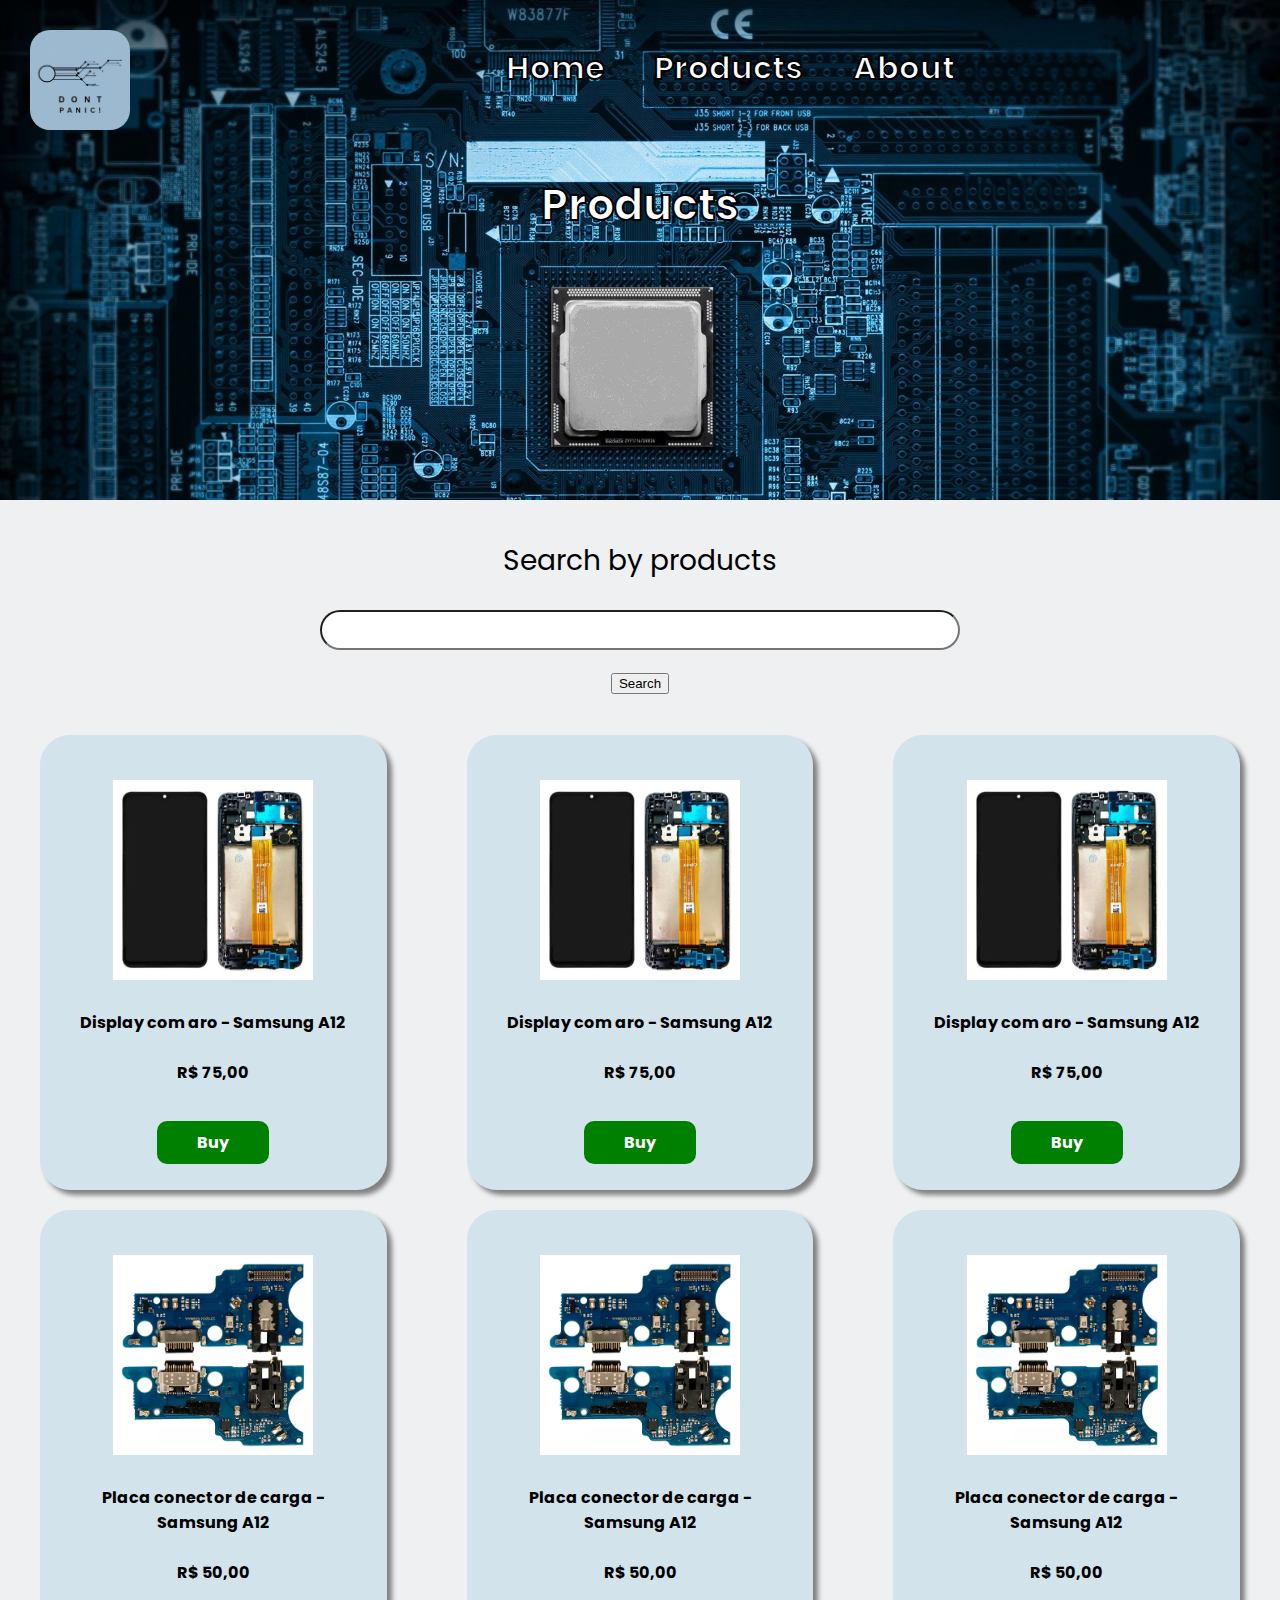
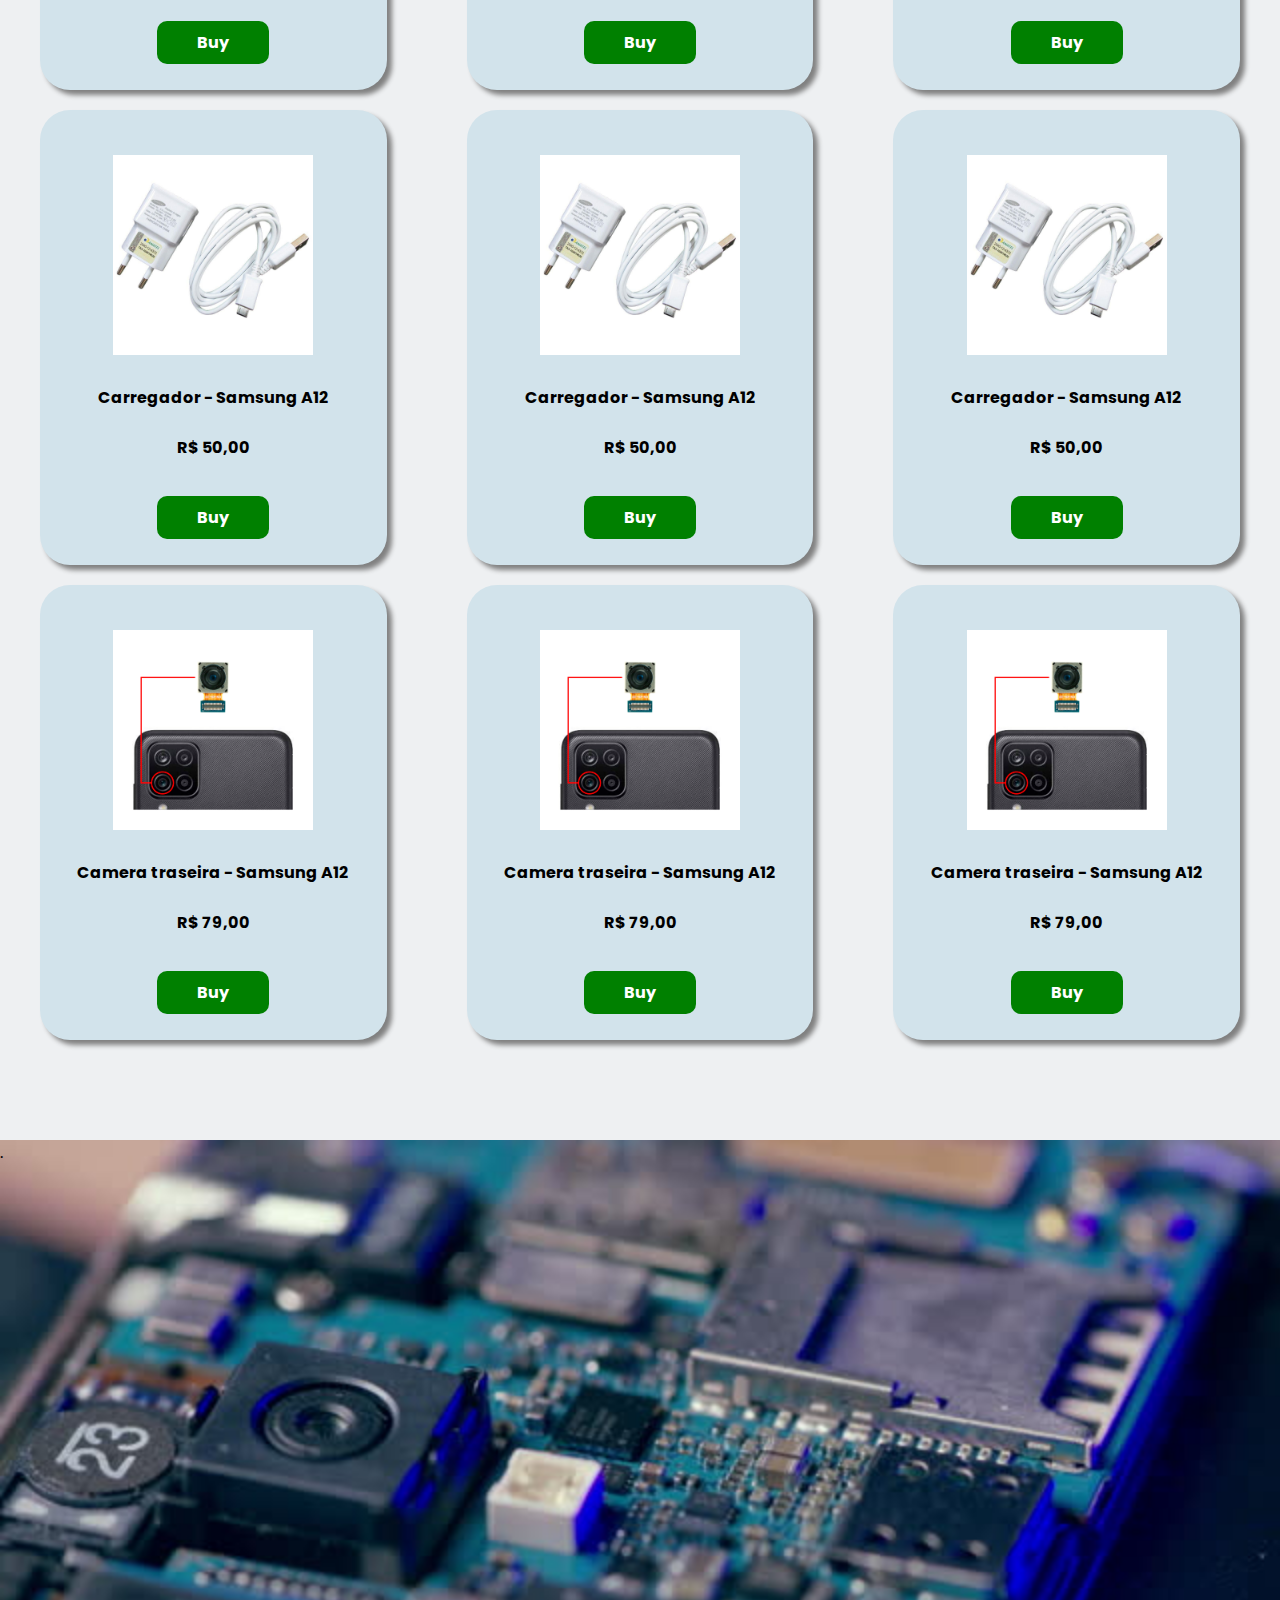
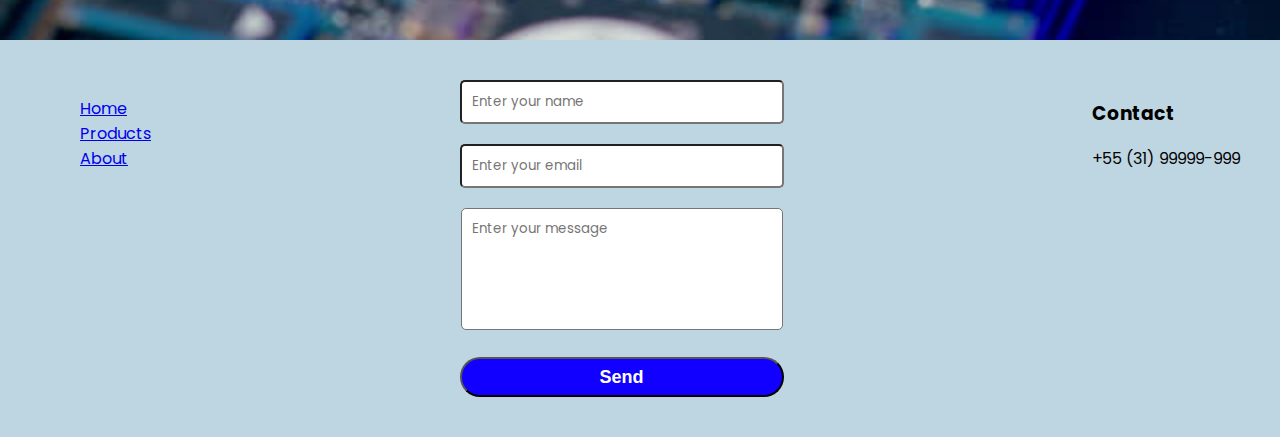
==== products.html @ 42948a16 "v5" ====
<!DOCTYPE html>
<html lang="en">
<head>
    <meta charset="UTF-8">
    <meta name="viewport" content="width=device-width, initial-scale=1.0">
    <link rel="stylesheet" href="style.css">
    <link rel="stylesheet" href="https://fonts.googleapis.com/css2?family=Poppins:wght@300;400;500;600;700&display=swap">
    <script src="script.js"></script>
    <title>Dont Panic!</title>
</head>
<body>
    
    <div class="main-content">
        <div class="header">
            <div class="menu">
                <div class="logo"><img src="img/logo.JPG" alt=""></div>
                <div class="menu-items">
                    <a href="index.html">Home</a>
                    <a href="products.html">Products</a>
                    <a href="about.html">About</a>
                </div>
             
            </div>
            
            <div class="title-header"><h2>Products</h2></div>
            

        </div>

    
        <div class="searchBar">
            <p>Search by products</p>
            <div class="searc">
                <input type="search" name="" id=""> <div><button>Search</button></div>
            </div>           
        </div>

        <div class="content">

            

            <div class="content-cards" >

            <div class="card">
                <div class="card-img"><img src="img/img1.webp" alt=""></div>
                <div class="card-info">
                <p>Display com aro - Samsung A12</p> <br>
                <p>R$ 75,00</p>
                <br>
                </div>
                <div class="card-buy"><a href="">Buy</a></div>
            </div>

            <div class="card">
                <div class="card-img"><img src="img/img2.webp" alt=""></div>
                <div class="card-info">
                    <p>Placa conector de carga - Samsung A12</p> <br>
                    <p>R$ 50,00</p>
                    <br>
                    </div>
                <div class="card-buy"><a href="">Buy</a></div>
            </div>

            <div class="card">
                <div class="card-img"><img src="img/img3.jpg" alt=""></div>
                <div class="card-info">
                    <p>Carregador - Samsung A12</p> <br>
                    <p>R$ 50,00</p>
                    <br>
                    </div>
                <div class="card-buy"><a href="">Buy</a></div>
            </div>

            <div class="card">
                <div class="card-img"><img src="img/img4.jpg" alt=""></div>
                <div class="card-info">
                    <p>Camera traseira - Samsung A12</p> <br>
                    <p>R$ 79,00</p>
                    <br>
                    </div>
                <div class="card-buy"><a href="">Buy</a></div>
            </div>

        </div>

        <div class="content-cards" >

            <div class="card">
                <div class="card-img"><img src="img/img1.webp" alt=""></div>
                <div class="card-info">
                <p>Display com aro - Samsung A12</p> <br>
                <p>R$ 75,00</p>
                <br>
                </div>
                <div class="card-buy"><a href="">Buy</a></div>
            </div>

            <div class="card">
                <div class="card-img"><img src="img/img2.webp" alt=""></div>
                <div class="card-info">
                    <p>Placa conector de carga - Samsung A12</p> <br>
                    <p>R$ 50,00</p>
                    <br>
                    </div>
                <div class="card-buy"><a href="">Buy</a></div>
            </div>

            <div class="card">
                <div class="card-img"><img src="img/img3.jpg" alt=""></div>
                <div class="card-info">
                    <p>Carregador - Samsung A12</p> <br>
                    <p>R$ 50,00</p>
                    <br>
                    </div>
                <div class="card-buy"><a href="">Buy</a></div>
            </div>

            <div class="card">
                <div class="card-img"><img src="img/img4.jpg" alt=""></div>
                <div class="card-info">
                    <p>Camera traseira - Samsung A12</p> <br>
                    <p>R$ 79,00</p>
                    <br>
                    </div>
                <div class="card-buy"><a href="">Buy</a></div>
            </div>

        </div>


        <div class="content-cards" >

            <div class="card">
                <div class="card-img"><img src="img/img1.webp" alt=""></div>
                <div class="card-info">
                <p>Display com aro - Samsung A12</p> <br>
                <p>R$ 75,00</p>
                <br>
                </div>
                <div class="card-buy"><a href="">Buy</a></div>
            </div>

            <div class="card">
                <div class="card-img"><img src="img/img2.webp" alt=""></div>
                <div class="card-info">
                    <p>Placa conector de carga - Samsung A12</p> <br>
                    <p>R$ 50,00</p>
                    <br>
                    </div>
                <div class="card-buy"><a href="">Buy</a></div>
            </div>

            <div class="card">
                <div class="card-img"><img src="img/img3.jpg" alt=""></div>
                <div class="card-info">
                    <p>Carregador - Samsung A12</p> <br>
                    <p>R$ 50,00</p>
                    <br>
                    </div>
                <div class="card-buy"><a href="">Buy</a></div>
            </div>

            <div class="card">
                <div class="card-img"><img src="img/img4.jpg" alt=""></div>
                <div class="card-info">
                    <p>Camera traseira - Samsung A12</p> <br>
                    <p>R$ 79,00</p>
                    <br>
                    </div>
                <div class="card-buy"><a href="">Buy</a></div>
            </div>

        </div>

        </div>

        <div class="content-mid"> 
            .
        </div>

        <div class="footer">
            <div class="footer-menu">
                <ul>
                    <li><a href="index.html">Home</a></li>
                    <li><a href="products.html">Products</a></li>
                    <li><a href="about.html">About</a></li>
                </ul>
            </div>

            <div class="footer-msg">
                <form action="">
                    <input type="text" placeholder="Enter your name"> <br>
                    <input type="email" placeholder="Enter your email"> <br>
                    <textarea placeholder="Enter your message" cols="30" rows="5"></textarea> <br>
                    <button type="submit">Send</button>
                </form>
            </div>

            <div class="footer-contact">
                <h3>Contact</h3>
                <p>+55 (31) 99999-999</p>
            </div>
        </div>
    </div>
</body>
</html>
---- style.css ----
body{
    margin: 0;
    padding: 0;
    font-family: 'Poppins', sans-serif;
}

.main-content{
    background-color: #eef0f2;
    width: auto;
}

.header{
    background-image: url(img/wall1.png);
    background-repeat: no-repeat;
    background-size: cover;
    background-color: #b1c8d2;
    height: 500px;
    
}

.title-header{
    color: #fff;
    font-size: 1.8em;
    text-align: center;
    -webkit-text-stroke-width: 2px;
    -webkit-text-stroke-color: black;
}

.menu{
    display: flex;
    justify-content: space-between;
    align-items: center;

}


.logo img{
    width: 100px;
    border-radius: 20px;
    margin: 30px 0 0 30px ;
    
}

.menu-items{
    display: flex;
    justify-content: center;
    align-items: center;
    flex-grow: 1;
}

.menu-items a{
    text-decoration: none;
    color: #fff;
    font-weight: bold;
    font-size: 2em;
    text-align: center;
    -webkit-text-stroke-width: 2px;
    -webkit-text-stroke-color: black;
    margin-left: 50px;
}

.menu-items a:hover{
    border-bottom: 3px solid #d2e3eb;
    
}

.content{
    display: flex;
    justify-content: space-between;
    margin-top: 40px;
    margin-bottom: 80px;
}

.searchBar{
    text-align: center;
    margin: 40px 0 0 0 ;
}

.searchBar input{
    height: 40px;
    width: 50%;
    border-radius: 20px;
    padding: 10px;
    font-size: 28px;
}

.searchBar p{  

    font-size: 28px;
}

.card{
    width: auto;
    margin: 0 40px 20px 40px;
    padding: 15px;     
    background-color: #d2e3eb ;
    color: #fff;   
    border-radius: 30px;
    box-shadow: 5px 5px 5px gray;
}

.card-img{
    display: flex;
    justify-content: center;
    align-items: center;
}

.card-img img{
    width: 200px;
    height: 200px;
    margin: 30px 0 30px 0 ;
}

.card-info{
    display: flex;
    flex-direction: column;
    text-align: center;
}

.card-info p{
    color: black;
    font-weight: bold;
    margin: 0 20px 0 20px;
    
}

.card-buy{
    text-align: center;
    margin: 20px 0 20px 0;
}

.card-buy a{
    text-decoration: none;
    background-color: green;
    padding: 10px 40px 10px 40px;
    border-radius: 10px;
    font-weight: bold;
    color: #fff;
}

.card-buy a:hover{
    text-decoration: none;
    background-color: #d2e3eb;
    border: 2px solid green;
    color: green;

    

}

.content-mid{
    background-image: url(img/wall2.jpg);
    background-repeat: no-repeat;
    background-size: cover;
    height: 500px;
}







.footer{
    background-color: #bed6e1 ;
    display: flex;
    padding: 40px;
    justify-content: space-between;
}

.footer-menu ul li{
    list-style-type: none;
}

.footer-msg{
  width: auto; 
 text-align: center;
}

input{
    width: 300px;
    height: 20px;
    margin-bottom: 20px;
    border-radius: 5px;
    padding: 10px;
    font-family: 'Poppins', sans-serif;
}

textarea{
    width: 300px;
    resize: none;
    margin-bottom: 20px;
    border-radius: 5px;
    padding: 10px;
    font-family: 'Poppins', sans-serif;
}

.footer-msg button{
    width: 100%;
    height: 40px;
    background-color: #1100ff;
    font-weight: bold;
    border-radius: 20px;
    font-size: 18px;
    color: white;
}

/*About*/

.about{
    margin: 0px 50px 30px 30px;
}

.about h2{
    margin: 0;
}

.about p{
    font-size: 28px;
}

.title-about{
    text-align: center;
    font-size: 32px;
}

/*Products*/
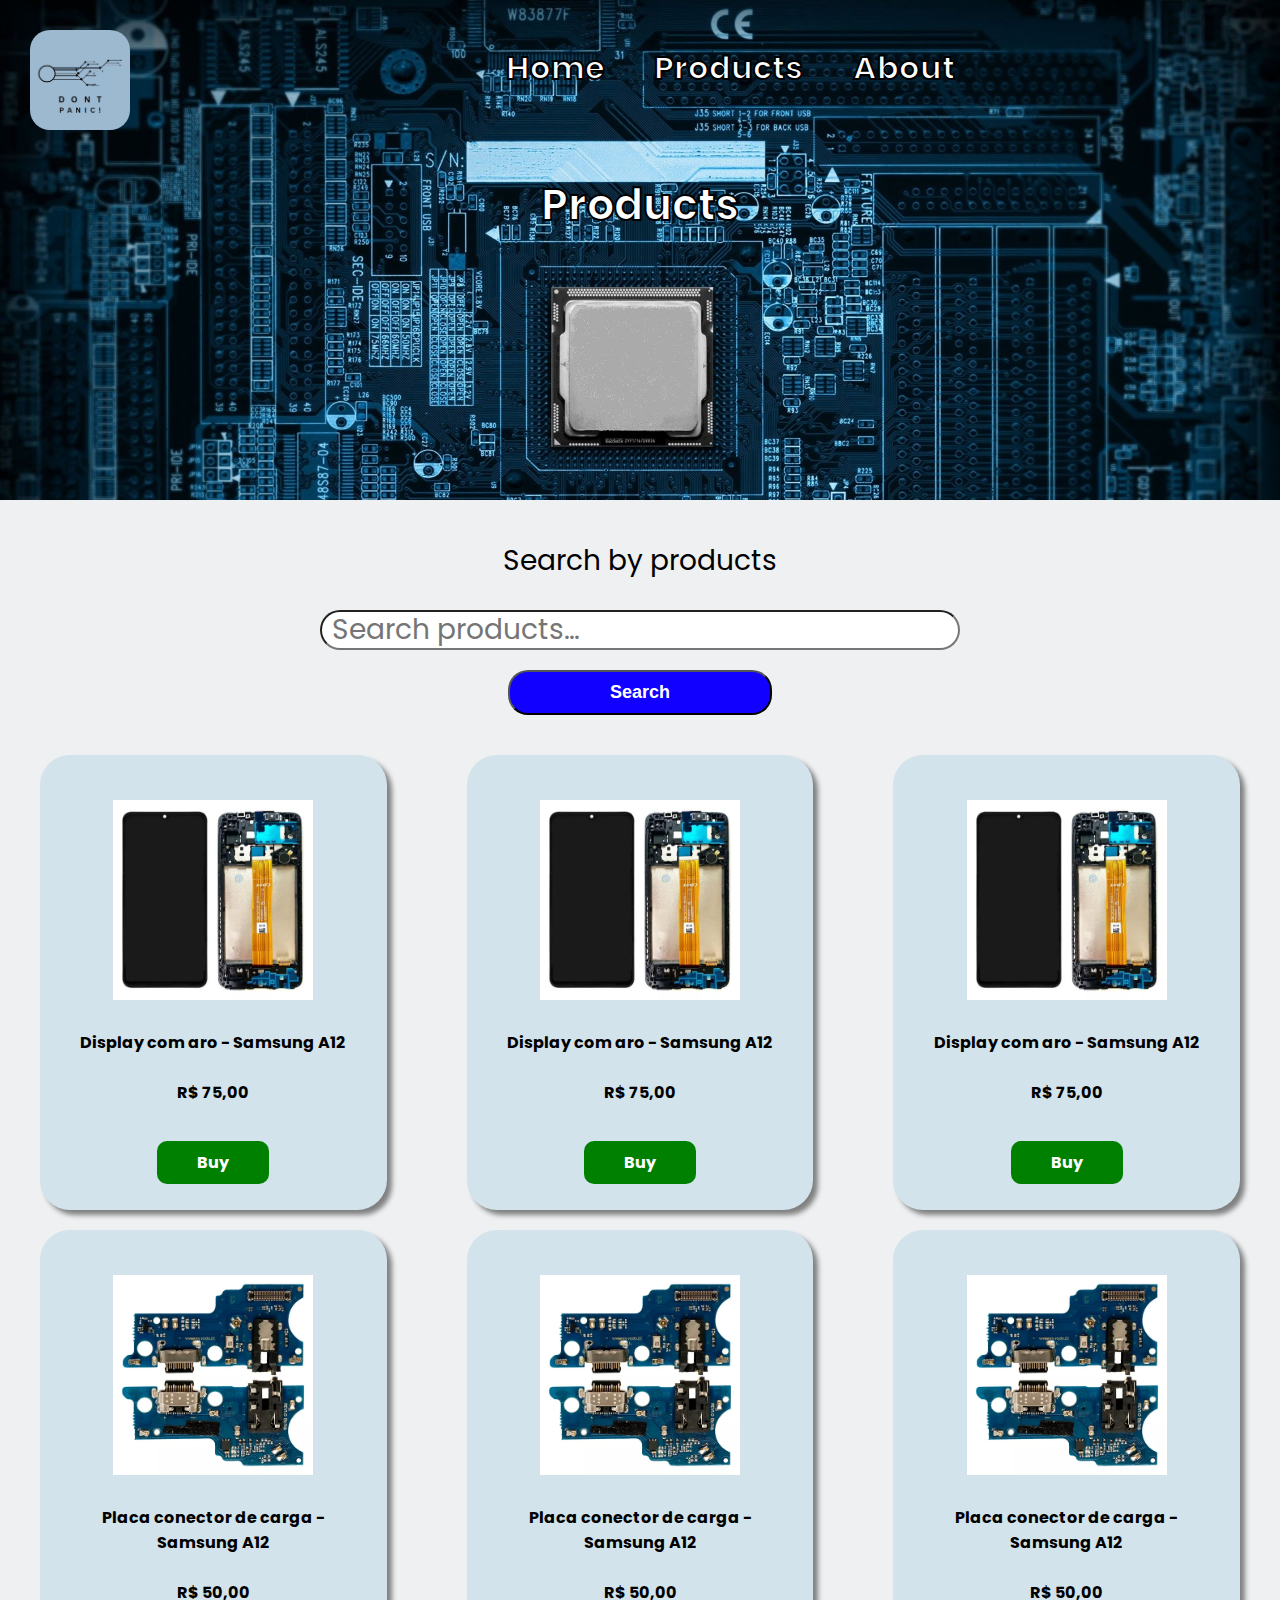
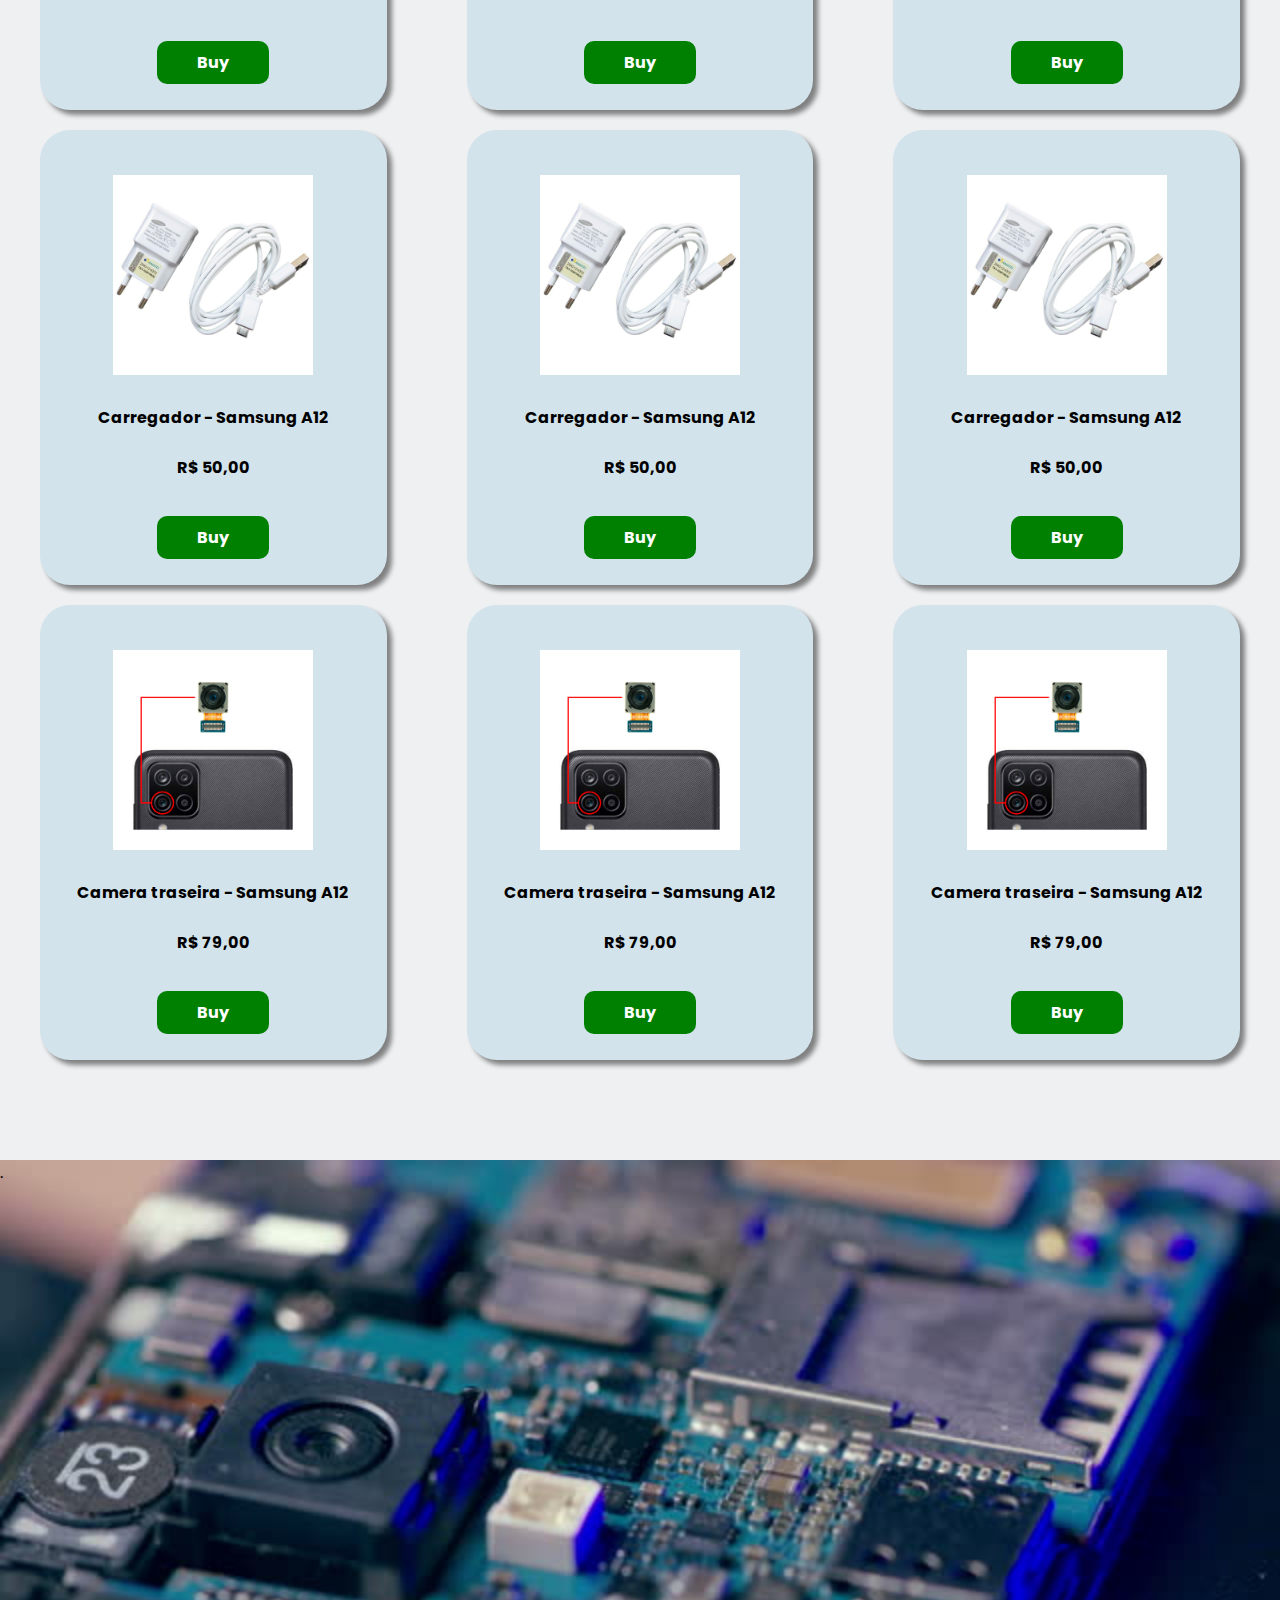
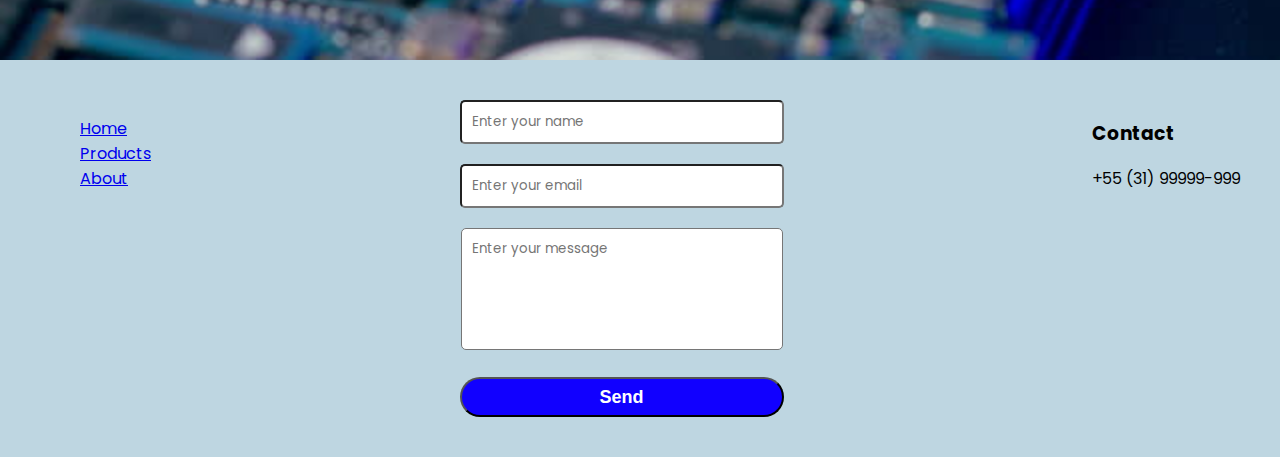
==== commit b2ea1d81: "v9" ====
--- a/products.html
+++ b/products.html
@@ -30,8 +30,9 @@
     
         <div class="searchBar">
             <p>Search by products</p>
-            <div class="searc">
-                <input type="search" name="" id=""> <div><button>Search</button></div>
+            <div class="search">
+                <input type="search" id="searchInput" placeholder="Search products..."> 
+                <div class="search-btn"><button onclick="searchProducts()">Search</button></div>
             </div>           
         </div>
 
@@ -41,7 +42,7 @@
 
             <div class="content-cards" >
 
-            <div class="card">
+            <div class="card" >
                 <div class="card-img"><img src="img/img1.webp" alt=""></div>
                 <div class="card-info">
                 <p>Display com aro - Samsung A12</p> <br>
--- a/style.css
+++ b/style.css
@@ -89,6 +89,15 @@
 .searchBar p{  
 
     font-size: 28px;
+}
+
+.search-btn button{
+    background-color: #1100ff;
+    color: white;
+    font-weight: bold;
+    padding: 10px 100px 10px 100px ;
+    font-size: 18px;
+    border-radius: 20px;
 }
 
 .card{
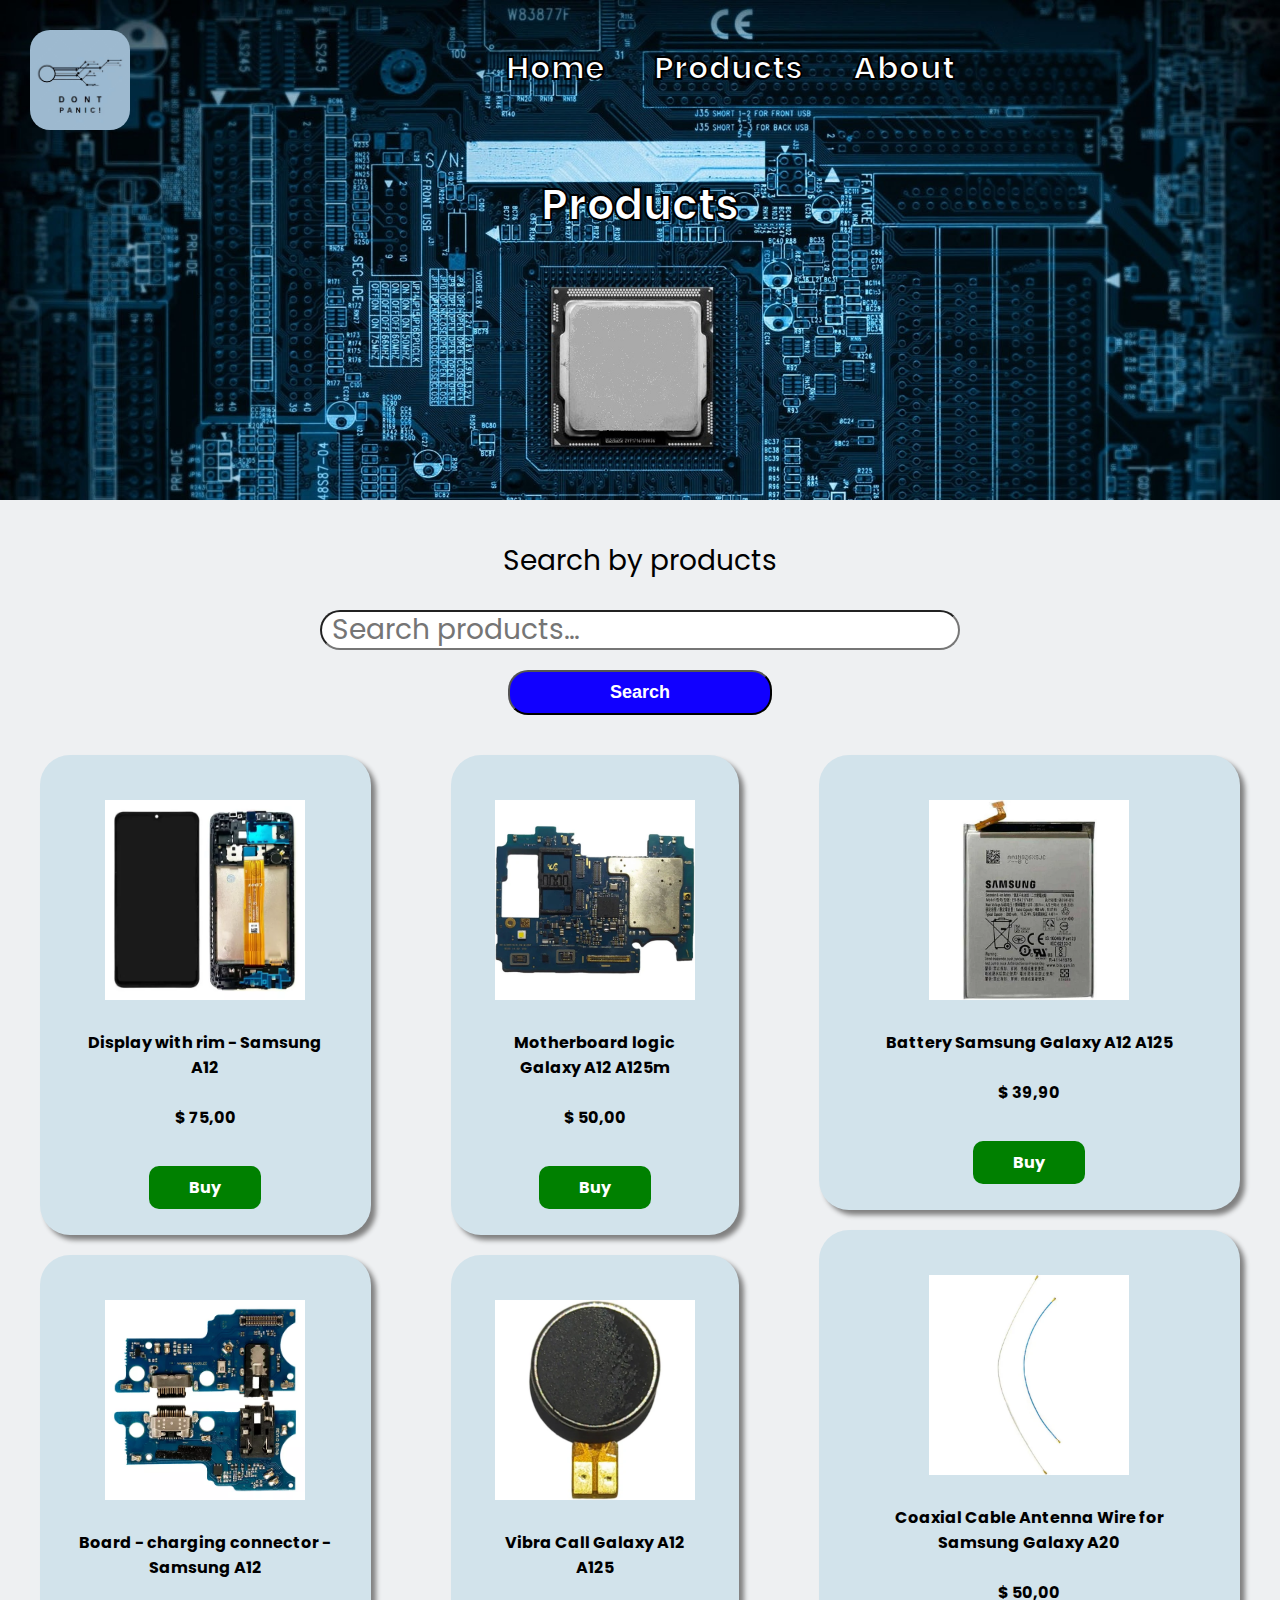
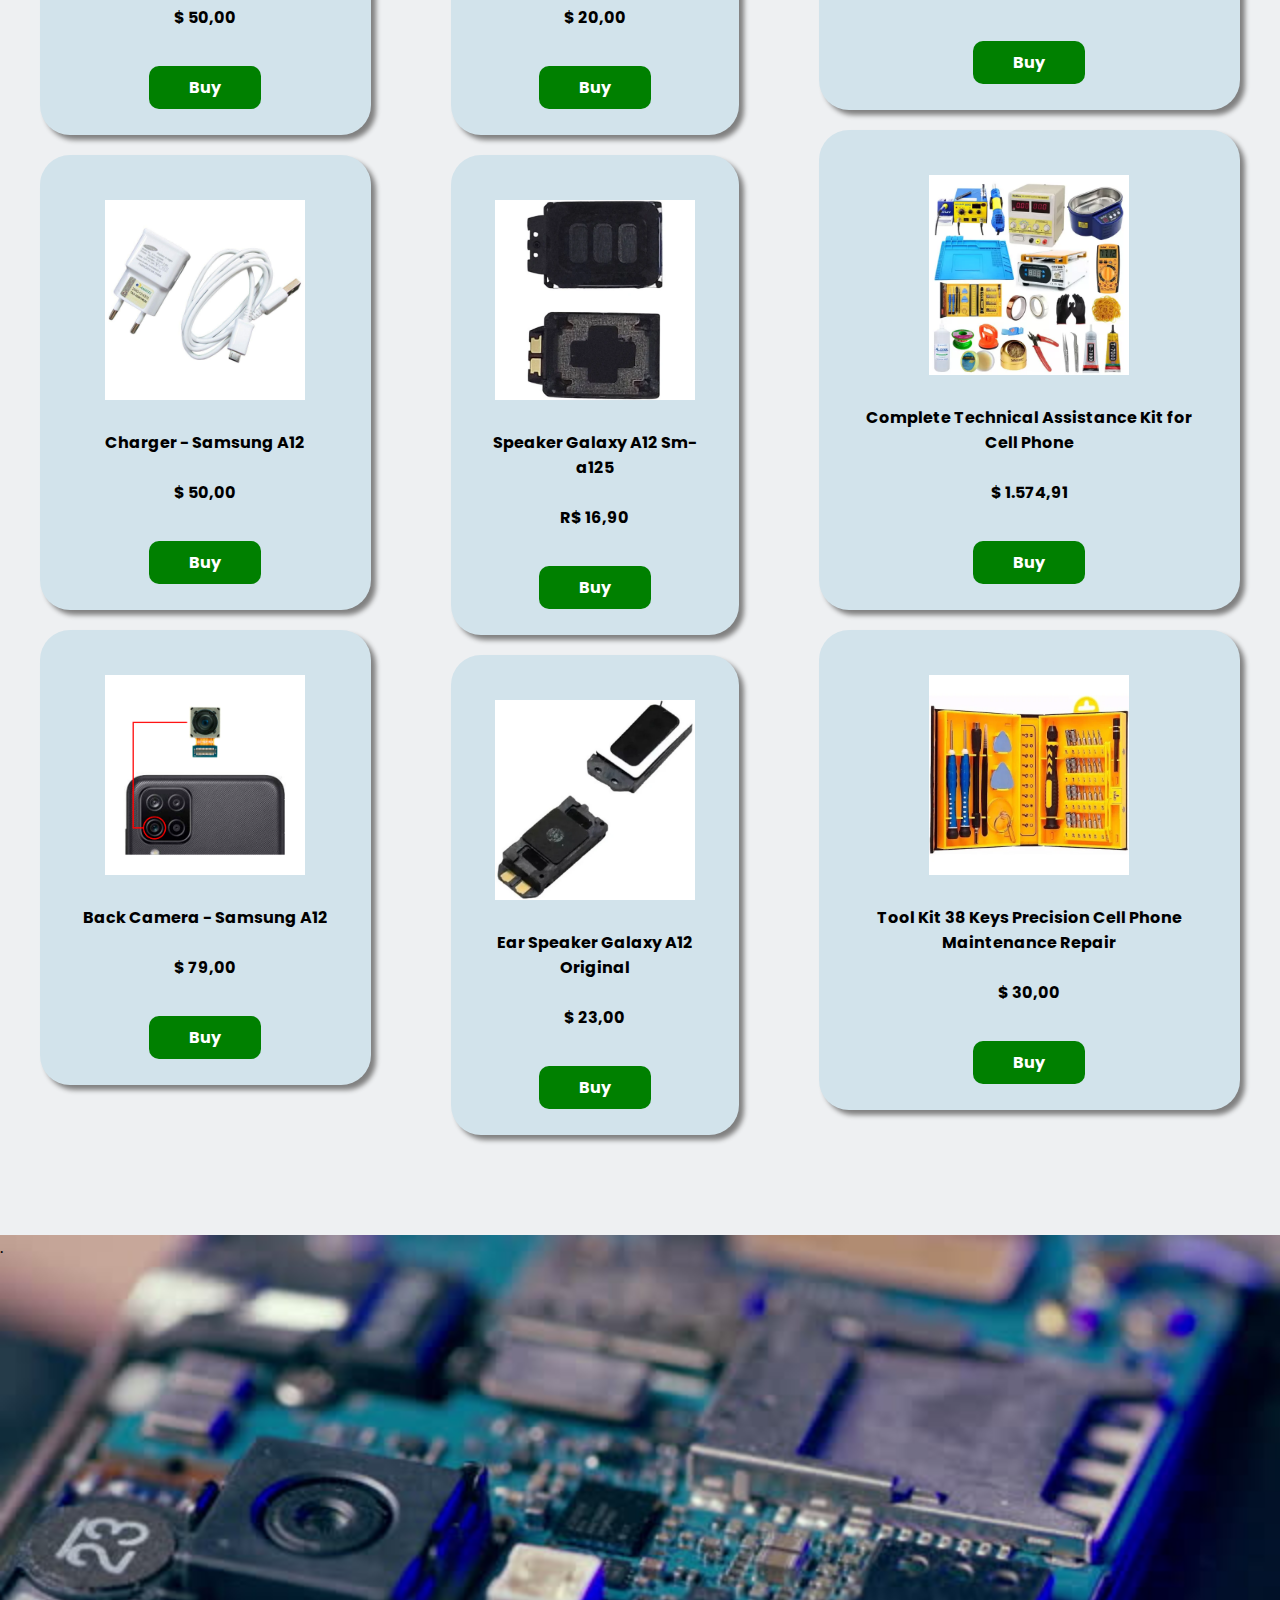
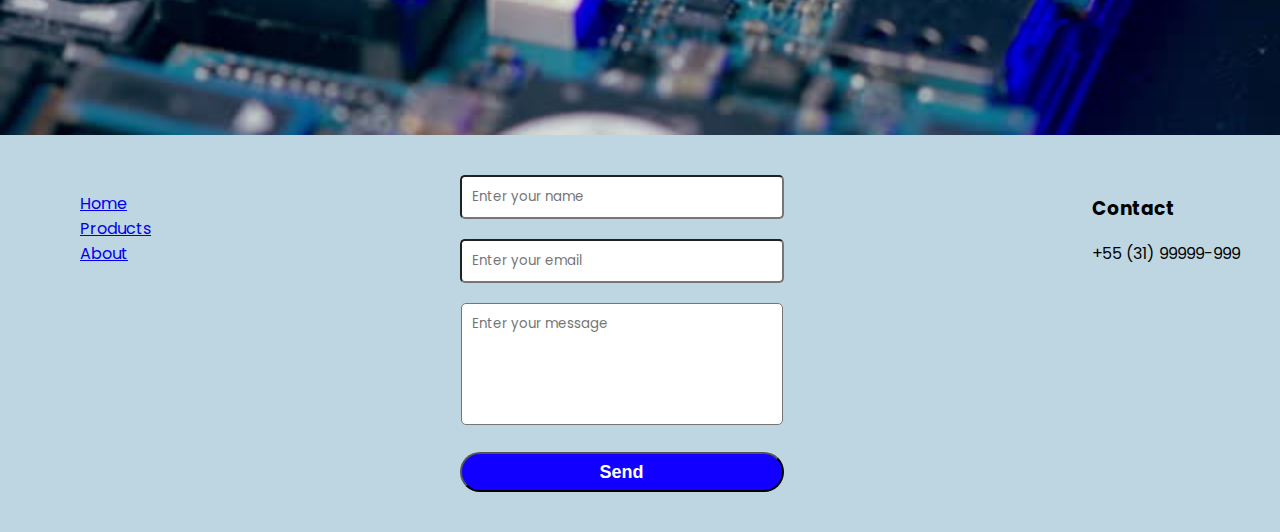
==== commit a63cf827: "v10" ====
--- a/products.html
+++ b/products.html
@@ -45,8 +45,8 @@
             <div class="card" >
                 <div class="card-img"><img src="img/img1.webp" alt=""></div>
                 <div class="card-info">
-                <p>Display com aro - Samsung A12</p> <br>
-                <p>R$ 75,00</p>
+                <p>Display with rim - Samsung A12</p> <br>
+                <p>$ 75,00</p>
                 <br>
                 </div>
                 <div class="card-buy"><a href="">Buy</a></div>
@@ -55,8 +55,8 @@
             <div class="card">
                 <div class="card-img"><img src="img/img2.webp" alt=""></div>
                 <div class="card-info">
-                    <p>Placa conector de carga - Samsung A12</p> <br>
-                    <p>R$ 50,00</p>
+                    <p>Board - charging connector - Samsung A12</p> <br>
+                    <p>$ 50,00</p>
                     <br>
                     </div>
                 <div class="card-buy"><a href="">Buy</a></div>
@@ -65,8 +65,8 @@
             <div class="card">
                 <div class="card-img"><img src="img/img3.jpg" alt=""></div>
                 <div class="card-info">
-                    <p>Carregador - Samsung A12</p> <br>
-                    <p>R$ 50,00</p>
+                    <p>Charger - Samsung A12</p> <br>
+                    <p>$ 50,00</p>
                     <br>
                     </div>
                 <div class="card-buy"><a href="">Buy</a></div>
@@ -75,8 +75,8 @@
             <div class="card">
                 <div class="card-img"><img src="img/img4.jpg" alt=""></div>
                 <div class="card-info">
-                    <p>Camera traseira - Samsung A12</p> <br>
-                    <p>R$ 79,00</p>
+                    <p>Back Camera - Samsung A12</p> <br>
+                    <p>$ 79,00</p>
                     <br>
                     </div>
                 <div class="card-buy"><a href="">Buy</a></div>
@@ -87,40 +87,40 @@
         <div class="content-cards" >
 
             <div class="card">
-                <div class="card-img"><img src="img/img1.webp" alt=""></div>
-                <div class="card-info">
-                <p>Display com aro - Samsung A12</p> <br>
-                <p>R$ 75,00</p>
+                <div class="card-img"><img src="img/img5.webp" alt=""></div>
+                <div class="card-info">
+                <p>Motherboard logic Galaxy A12 A125m</p> <br>
+                <p>$ 50,00</p>
                 <br>
                 </div>
                 <div class="card-buy"><a href="">Buy</a></div>
             </div>
 
             <div class="card">
-                <div class="card-img"><img src="img/img2.webp" alt=""></div>
-                <div class="card-info">
-                    <p>Placa conector de carga - Samsung A12</p> <br>
-                    <p>R$ 50,00</p>
-                    <br>
-                    </div>
-                <div class="card-buy"><a href="">Buy</a></div>
-            </div>
-
-            <div class="card">
-                <div class="card-img"><img src="img/img3.jpg" alt=""></div>
-                <div class="card-info">
-                    <p>Carregador - Samsung A12</p> <br>
-                    <p>R$ 50,00</p>
-                    <br>
-                    </div>
-                <div class="card-buy"><a href="">Buy</a></div>
-            </div>
-
-            <div class="card">
-                <div class="card-img"><img src="img/img4.jpg" alt=""></div>
-                <div class="card-info">
-                    <p>Camera traseira - Samsung A12</p> <br>
-                    <p>R$ 79,00</p>
+                <div class="card-img"><img src="img/img6.webp" alt=""></div>
+                <div class="card-info">
+                    <p>	Vibra Call Galaxy A12 A125</p> <br>
+                    <p>$ 20,00</p>
+                    <br>
+                    </div>
+                <div class="card-buy"><a href="">Buy</a></div>
+            </div>
+
+            <div class="card">
+                <div class="card-img"><img src="img/img7.webp" alt=""></div>
+                <div class="card-info">
+                    <p>Speaker Galaxy A12 Sm-a125</p> <br>
+                    <p>R$ 16,90</p>
+                    <br>
+                    </div>
+                <div class="card-buy"><a href="">Buy</a></div>
+            </div>
+
+            <div class="card">
+                <div class="card-img"><img src="img/img8.webp" alt=""></div>
+                <div class="card-info">
+                    <p>	Ear Speaker Galaxy A12 Original</p> <br>
+                    <p>$ 23,00</p>
                     <br>
                     </div>
                 <div class="card-buy"><a href="">Buy</a></div>
@@ -132,40 +132,40 @@
         <div class="content-cards" >
 
             <div class="card">
-                <div class="card-img"><img src="img/img1.webp" alt=""></div>
-                <div class="card-info">
-                <p>Display com aro - Samsung A12</p> <br>
-                <p>R$ 75,00</p>
+                <div class="card-img"><img src="img/img9.webp" alt=""></div>
+                <div class="card-info">
+                <p>Battery Samsung Galaxy A12 A125</p> <br>
+                <p>$ 39,90</p>
                 <br>
                 </div>
                 <div class="card-buy"><a href="">Buy</a></div>
             </div>
 
             <div class="card">
-                <div class="card-img"><img src="img/img2.webp" alt=""></div>
-                <div class="card-info">
-                    <p>Placa conector de carga - Samsung A12</p> <br>
-                    <p>R$ 50,00</p>
-                    <br>
-                    </div>
-                <div class="card-buy"><a href="">Buy</a></div>
-            </div>
-
-            <div class="card">
-                <div class="card-img"><img src="img/img3.jpg" alt=""></div>
-                <div class="card-info">
-                    <p>Carregador - Samsung A12</p> <br>
-                    <p>R$ 50,00</p>
-                    <br>
-                    </div>
-                <div class="card-buy"><a href="">Buy</a></div>
-            </div>
-
-            <div class="card">
-                <div class="card-img"><img src="img/img4.jpg" alt=""></div>
-                <div class="card-info">
-                    <p>Camera traseira - Samsung A12</p> <br>
-                    <p>R$ 79,00</p>
+                <div class="card-img"><img src="img/img10.webp" alt=""></div>
+                <div class="card-info">
+                    <p>Coaxial Cable Antenna Wire for Samsung Galaxy A20</p> <br>
+                    <p>$ 50,00</p>
+                    <br>
+                    </div>
+                <div class="card-buy"><a href="">Buy</a></div>
+            </div>
+
+            <div class="card">
+                <div class="card-img"><img src="img/img11.webp" alt=""></div>
+                <div class="card-info">
+                    <p>Complete Technical Assistance Kit for Cell Phone</p> <br>
+                    <p>$ 1.574,91</p>
+                    <br>
+                    </div>
+                <div class="card-buy"><a href="">Buy</a></div>
+            </div>
+
+            <div class="card">
+                <div class="card-img"><img src="img/img12.webp" alt=""></div>
+                <div class="card-info">
+                    <p>Tool Kit 38 Keys Precision Cell Phone Maintenance Repair</p> <br>
+                    <p>$ 30,00</p>
                     <br>
                     </div>
                 <div class="card-buy"><a href="">Buy</a></div>
